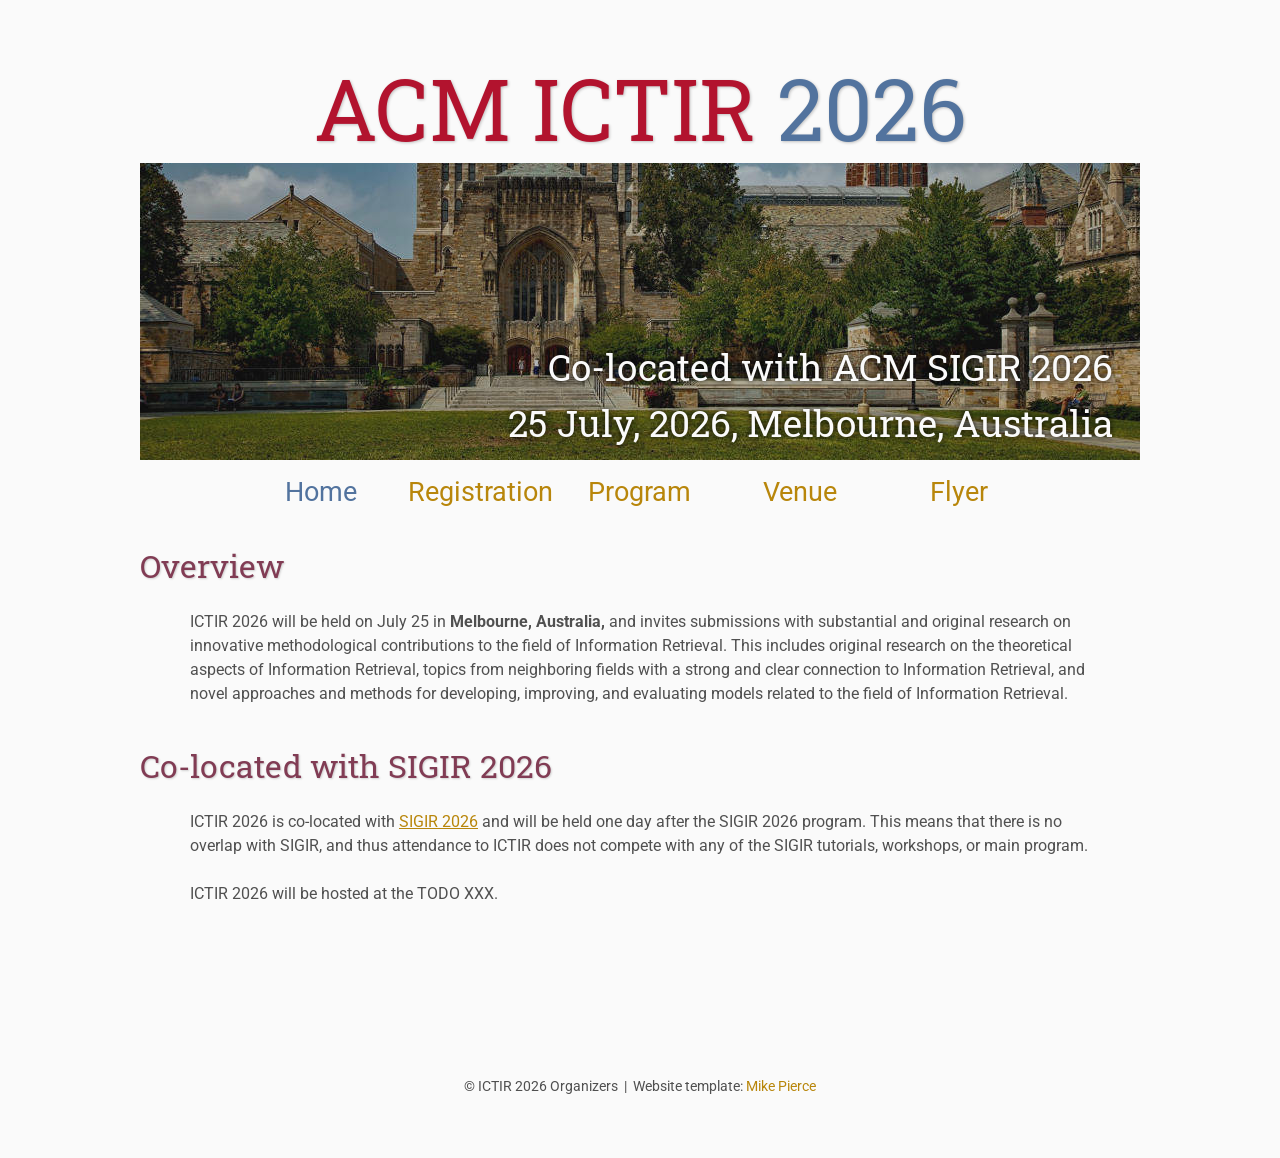
==== index.html @ ced85f72 "Some initial tweaks, set up real information" ====
<!DOCTYPE html>
<html lang='en'>

<head>
    <base href=".">
    <link rel="shortcut icon" type="image/png" href="assets/favicon.png"/>
    <link rel="stylesheet" type="text/css" media="all" href="assets/main.css"/>
    <meta name="description" content="ICTIR 2026 Website">
    <meta name="resource-type" content="document">
    <meta name="distribution" content="global">
    <meta name="KeyWords" content="ICTIR 2026">
    <title>ICTIR 2026</title>

</head>

<body>

    <div class="banner">
        <img src="assets/banner.jpg" alt="ICTIR Banner">
        <div class="top-left">
            <span class="title1">ACM ICTIR</span>
            <span class="title2">2026</span>
            <!--<span class="year">Co-located with ACM SIGIR 2026</span>-->
        </div>
        <div class="bottom-right">
            Co-located with ACM SIGIR 2026 <br> 25 July, 2026, Melbourne, Australia
        </div>
    </div>

    <table class="navigation">
        <tr>
            <td class="navigation">
                <a class="current" title="Conference Home Page" href=".">Home</a>
            </td>
            <td class="navigation">
                <a title="Register for the Conference" href="registration">Registration</a>
            </td>
            <td class="navigation">
                <a title="Conference Program" href="program">Program</a> 
            </td>
            <td class="navigation">
                <a title="Venue" href="venue">Venue</a>
            </td>
            <td class="navigation">
                <a title="Conference Flyer" href="flyer">Flyer</a>
            </td>
        </tr>
    </table>


    <h2>Overview</h2>
    <p>
    ICTIR 2026 will be held on July 25 in <strong> Melbourne, Australia, </strong>
    and invites submissions with substantial and original research on innovative methodological 
    contributions to the field of Information Retrieval. This includes original research on the
    theoretical aspects of Information Retrieval, topics from neighboring fields with a strong
    and clear connection to Information Retrieval, and novel approaches and methods for
    developing, improving, and evaluating models related to the field of Information Retrieval.
    </p>

    <h2>Co-located with SIGIR 2026</h2>
    <p>
    ICTIR 2026 is co-located with <a href="https://sigir2026.org/">SIGIR 2026</a> and will be
    held one day after the SIGIR 2026 program. This means that there is no overlap with SIGIR,
    and thus attendance to ICTIR does not compete with any of the SIGIR tutorials, workshops,
    or main program.
    </p>

    <p>
    ICTIR 2026 will be hosted at the TODO XXX.
    </p>

    <!-- JMM: Keep the table below just as an example for now.
    <table class="sponsors">
        <tr>
            <td class="sponsor">
                <a href="http://www.eyebleach.me/">
                    <img src="assets/kitten1.jpg" alt="First Sponsor Name">
                </a>
            </td>
            <td class="sponsor">
                <a href="http://www.eyebleach.me/">
                    <img src="assets/kitten2.jpg" alt="Second Sponsor Name" style="width: 80%">
                </a>
            </td>
            <td class="sponsor">
                <a href="http://www.eyebleach.me/">
                    <img src="assets/kitten3.jpg" alt="Third Sponsor Name">
                </a>
            </td>
        </tr>
    </table>
    -->

    <footer>
        &copy; ICTIR 2026 Organizers
        &nbsp;|&nbsp; Website template: <a href="https://github.com/mikepierce">Mike Pierce</a>
    </footer>

</body>
</html>
---- assets/main.css ----
/* main.css */

/* These are the colors and fonts used throughout the webpage.
 * I've listed them here so that a user may easily
 * do a search-and-replace for these to change the site theme.
 *   'Roboto',sans-serif; Font for the title text
 *   'Roboto-Slab',serif; Font for the body text 
 *   #fafafa; Background color of the site
 *   #505050; Foreground (text) color of the site
 *   #52739e; Navy, "Template" in the logo, current page in navigation, special titles in the Program
 *   #b2132e; Reddish, "Conference" in the logo, hover color for links
 *   #813c54; Heading color, titles in the Program
 *   #b8860b; Dark Goldenrod, color for links
 */

@import url('https://fonts.googleapis.com/css?family=Roboto%7CRoboto+Slab');

*{
    border:0;
    font:inherit;
    font-size:1em;
    margin:0;
    padding:0;
    vertical-align:baseline;
}

body{
    background-color: #fafafa;
    background-size: cover;
    background-attachment: fixed;
    color: #505050; 
    text-align:left;
    font-family:'Roboto',sans-serif;
    font-size:1em;
    line-height:1.5em;
    margin: 60px auto;
    width: 1000px;
}

a{color: #b8860b; text-decoration:none;}
a.current{color: #52739e;}
a.current:hover{color: #e82945;}
a:hover{color: #b2132e;}
a:active{color: #e82945;}
h1,h2,h3,h4{clear:left; color: #813c54; margin:1.5em 0em 1em 0em; font-family:'Roboto Slab',serif; text-shadow: 1px 1px 2px #d0d0d0;}
h1{font-size:2.67em;}
h2{font-size:2.00em;}
h3{font-size:1.67em;}
h4{font-size:1.33em;}
p{list-style:none; margin:24px auto 24px auto; padding:0px; width:900px; text-align:left;}
li a, p a {text-decoration:underline; text-decoration-color:#b8860b;}
ul{list-style:none; margin:24px auto 24px auto; padding:0px; width:800px; text-align:left;}
ul li{list-style:none; margin:0px auto 0px auto; padding:0px; text-align:left;}
i,em{font-style:italic;}
b,strong{font-weight:bold;}
sup{
    vertical-align: super;
    font-size: 0.8em;
    line-height: 0;
}
sub{
    vertical-align: sub;
    font-size: 0.8em;
    line-height: 0;
}
table{
    width: 1000px;
    margin: 12px auto 24px auto;
    float: center;
    /* UNCOMMENT THIS FOR DEBUGGING THE ALIGNMENT */
    /*border: 1px solid black;*/
}
th,td{
    text-align: left;
    /* UNCOMMENT THIS FOR DEBUGGING THE ALIGNMENT */
    /*border: 1px solid black;*/
}

/* Website Banner */
.banner {position: relative; font-family:'Roboto Slab',serif;}
.top-left {font-size:5.33em; color: #505050; background: #fafafa; text-align: center; width: 1000px; height: 67px; position: absolute; padding: 36px 0 0 0; top: 0px;}
.bottom-right {font-size:2.33em; color: #fafafa; line-height: 1.5em; width: auto; height: 100px; padding: 0px 27px 27px 0px; text-align: right; position: absolute; bottom: 0px; right: 0px; text-shadow: 0px 0px 6px #000000;}

/* Conference Title Logo */
.title1{color: #b2132e; text-shadow: 1px 1px 3px #c0c0c0;} 
.title2{color: #52739e; text-shadow: 1px 1px 3px #c0c0c0;}
.year{color: #505050; font-size:0.67em; font-weight: lighter;}

/* Navigation Links (Home, Registration, etc) */
table.navigation{width:800px;}
td.navigation{font-size:1.67em; white-space:nowrap; width:20%; text-align:center; vertical-align:middle; padding:0px 0px 0px 0px;}

/* Sponsor Images */
table.sponsors{width:800px;}
td.sponsor{white-space:nowrap; width:33%; text-align:center; vertical-align:middle; padding:0px 0px 0px 0px;}
td.sponsor img{width: 100%}

/* The Table on the Program Page */
td.room{padding: 4px 12px 4px 4px; width: 90%; vertical-align:bottom; font-size:1.67em; color: #52739e; height:32px;}
td.date{white-space:nowrap; width:130px; text-align:right; vertical-align:top; padding:4px 16px 0px 0px;}
td.title{padding: 4px 12px 4px 4px; width: 90%; vertical-align:top; font-size:1.5em; color: #813c54; height:32px; font-family:'Roboto Slab',serif; text-shadow: 1px 1px 2px #d0d0d0; }
td.title-special{padding: 4px 12px 4px 4px; width: 90%; vertical-align:top; font-size:1.67em; color: #52739e; height:32px; font-family:'Roboto Slab',serif; text-shadow: 1px 1px 2px #d0d0d0;}
td.speaker{padding: 4px 12px 4px 4px; font-style: italic; font-size:1em; max-height:999999px}
td.abstract{padding: 4px 12px 12px 4px; font-size:1em; max-height:999999px}
td.abstract img{display: block; margin: 4px auto 8px auto}
table.plenary{padding-top: 8px; background: #ffffff;}

/* Registration and Directions iframes and Images */
iframe.registration{display:block; margin:1em auto 2em auto; width:700px; height:1400px; border:none;}
iframe.directions{display:block; margin:1em auto 2em auto; width:800px; height:400px; border:none;}
img.center{display:block; width:67%; margin:1em auto 2em auto;}

/* Flyer Images */
table.flyers{width:800px;}
td.flyer{white-space:nowrap; width:50%; text-align:center; vertical-align:middle; padding:0px 0px 0px 0px;}
td.sponsor img{width: 100%}

footer{font-size:0.875em; margin-top:12em; text-align:center;}

/* My hacky way of making the site mobile-friendly */
@media only screen and (max-width: 1100px) {
    h2{font-size:3.00em;}
    p{font-size:1.5em; line-height:1.5em;}
    th,td,tr{font-size:1.5em; line-height:1.5em;}
    td.date{font-size:1em; padding-top:0.5em;}
    td.navigation{font-size:1.5em; padding:0px 20px 0px 20px;}
    table.footer{font-size:0.33em;}
}
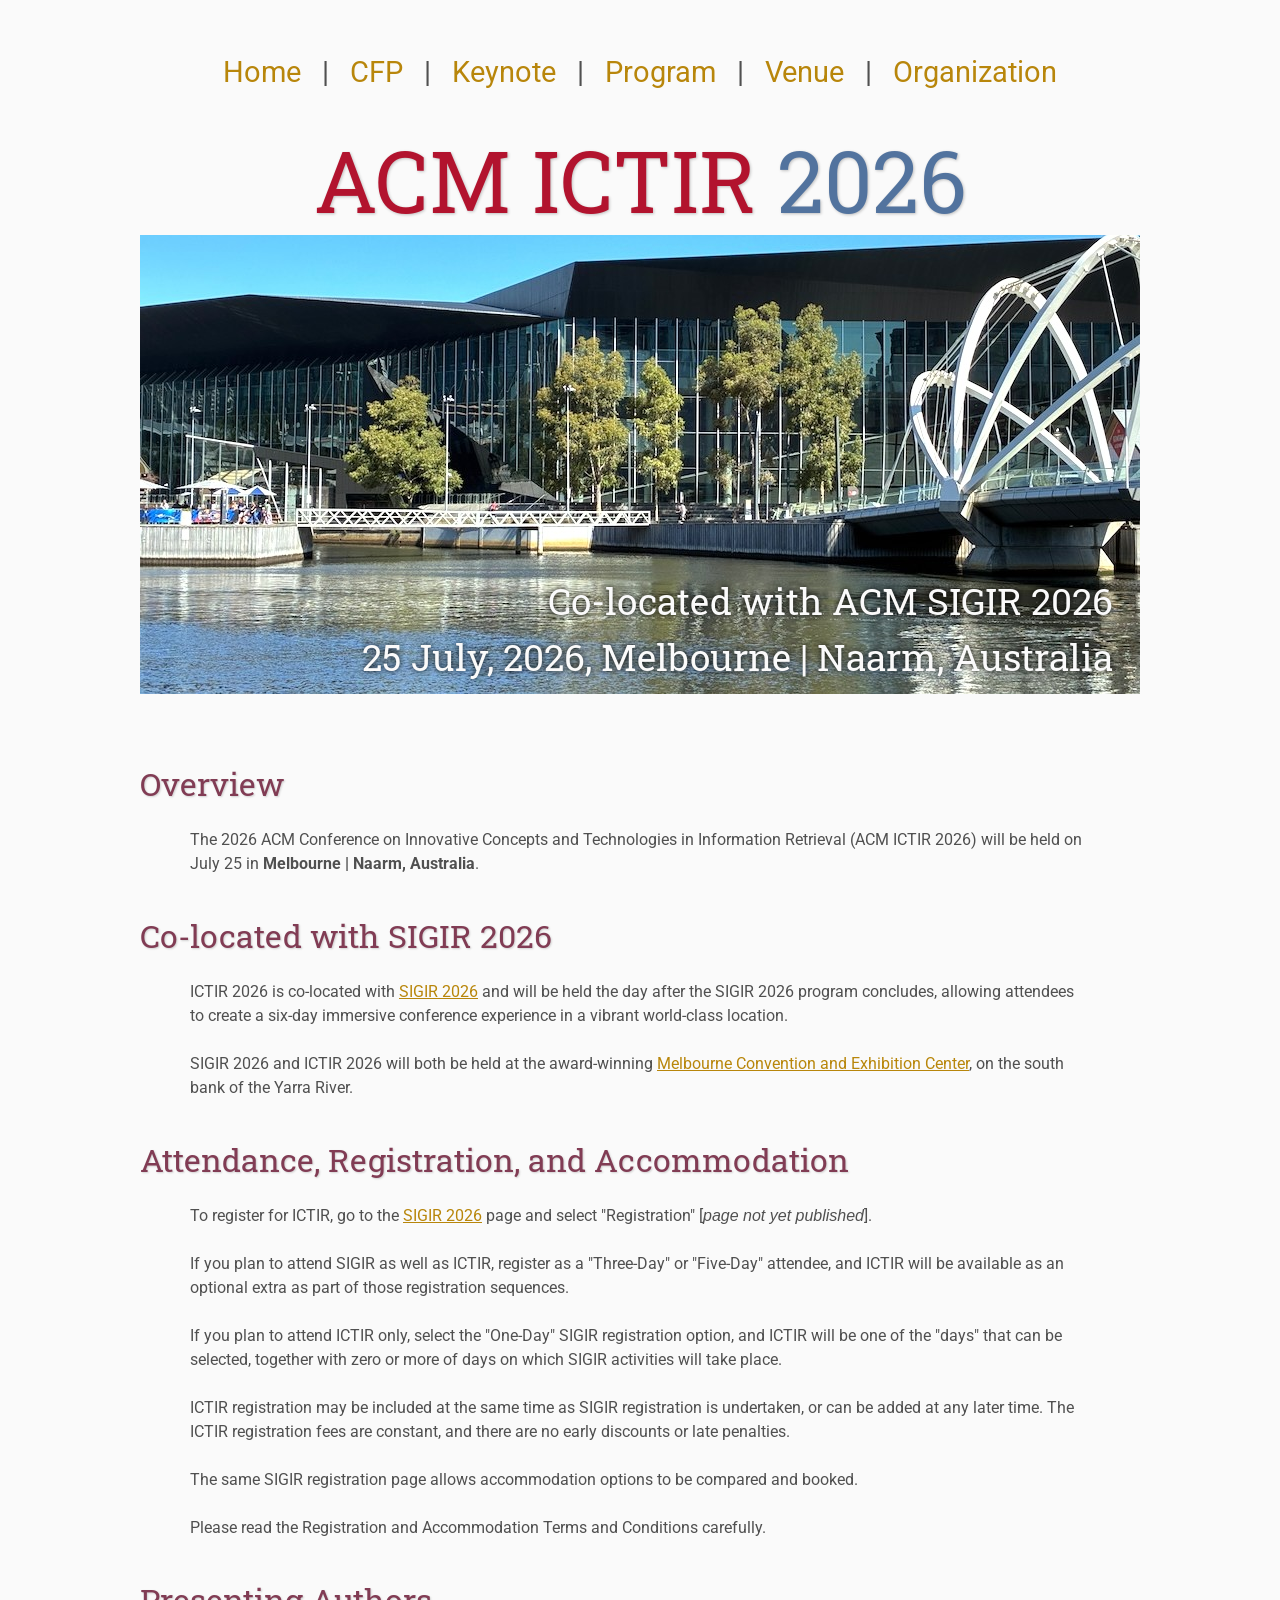
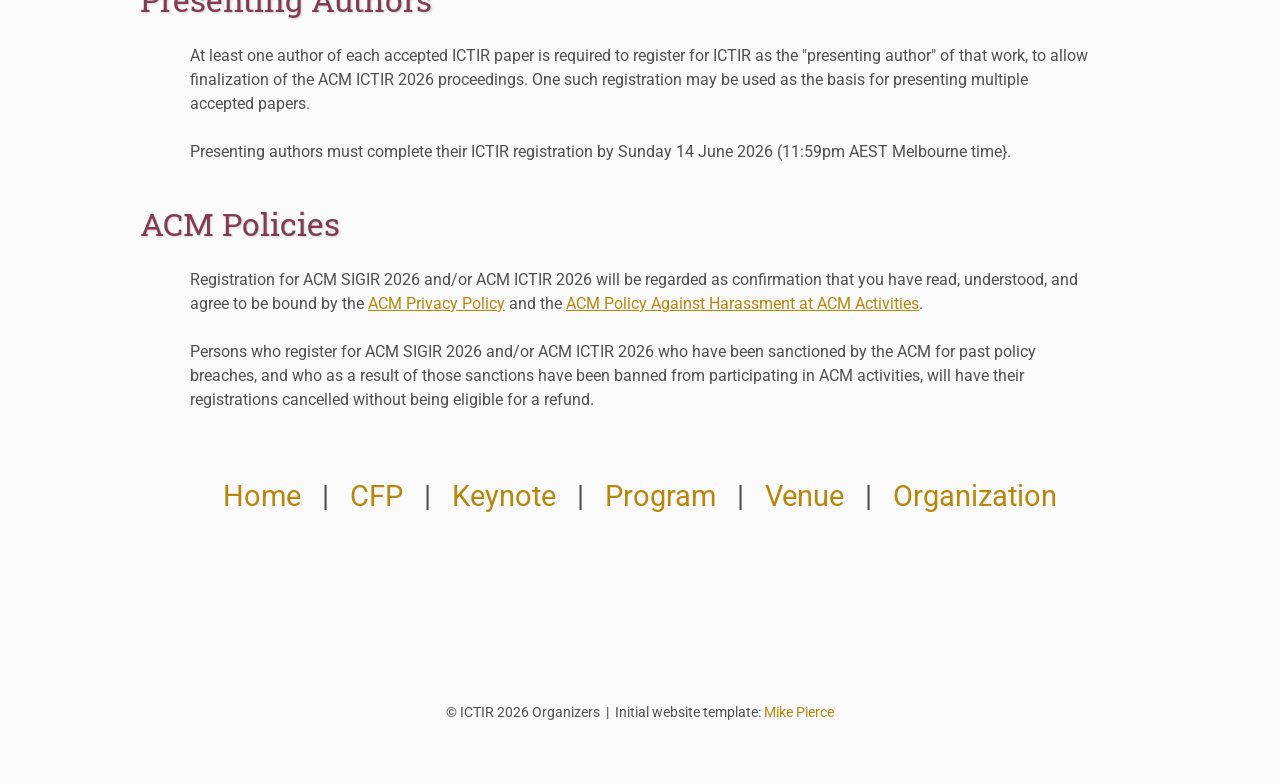
==== commit b3c2ff13: "Building the desired structure, plus home content" ====
--- a/index.html
+++ b/index.html
@@ -15,59 +15,100 @@
 
 <body>
 
+<!-- menu that gets replicated at top of each page, including br's -->
+<div style="font-size: 180%">
+<center>
+<font=+1>
+<a href=".">Home</a>
+&nbsp;&nbsp;|&nbsp;&nbsp;
+<a href="./cfp/">CFP</a>
+&nbsp;&nbsp;|&nbsp;&nbsp;
+<a href="./keynote/">Keynote</a>
+&nbsp;&nbsp;|&nbsp;&nbsp;
+<a href="./program/">Program</a>
+&nbsp;&nbsp;|&nbsp;&nbsp;
+<a href="./venue/">Venue</a>
+&nbsp;&nbsp;|&nbsp;&nbsp;
+<a href="./organization">Organization</a>
+</center>
+<br>
+<br>
+</div>
+
+
+    <!--
+    <table class="navigation">
+        <tr>
+            <td class="navigation">
+                <a class="current" title="Conference Home Page"
+		href=".">Home</a>
+            </td>
+            <td class="navigation">
+                <a title="Call for papers"
+		href="cfp">Call for papers</a>
+            </td>
+            <td class="navigation">
+                <a title="Conference keynote"
+		href="keynote">Keynote</a> 
+            </td>
+            <td class="navigation">
+                <a title="Conference Program"
+		href="program">Program</a> 
+            </td>
+            <td class="navigation">
+                <a title="Register for the Conference"
+		href="registration">Registration</a>
+            </td>
+            <td class="navigation">
+                <a title="Venue" href="venue">Venue</a>
+            </td>
+            <td class="navigation">
+                <a title="Conference organization"
+		href="organization">Organization</a> 
+            </td>
+	    <td class="navigation">
+                <a title="Conference Flyer" href="flyer">Flyer</a>
+            </td>
+        </tr>
+    </table>
+    -->
+
     <div class="banner">
-        <img src="assets/banner.jpg" alt="ICTIR Banner">
+        <img src="assets/banner0.jpg" alt="ICTIR Banner">
         <div class="top-left">
             <span class="title1">ACM ICTIR</span>
             <span class="title2">2026</span>
             <!--<span class="year">Co-located with ACM SIGIR 2026</span>-->
         </div>
         <div class="bottom-right">
-            Co-located with ACM SIGIR 2026 <br> 25 July, 2026, Melbourne, Australia
+            Co-located with ACM SIGIR 2026 <br>
+	    25 July, 2026, Melbourne | Naarm, Australia
         </div>
     </div>
 
-    <table class="navigation">
-        <tr>
-            <td class="navigation">
-                <a class="current" title="Conference Home Page" href=".">Home</a>
-            </td>
-            <td class="navigation">
-                <a title="Register for the Conference" href="registration">Registration</a>
-            </td>
-            <td class="navigation">
-                <a title="Conference Program" href="program">Program</a> 
-            </td>
-            <td class="navigation">
-                <a title="Venue" href="venue">Venue</a>
-            </td>
-            <td class="navigation">
-                <a title="Conference Flyer" href="flyer">Flyer</a>
-            </td>
-        </tr>
-    </table>
-
+<br>
 
     <h2>Overview</h2>
+
     <p>
-    ICTIR 2026 will be held on July 25 in <strong> Melbourne, Australia, </strong>
-    and invites submissions with substantial and original research on innovative methodological 
-    contributions to the field of Information Retrieval. This includes original research on the
-    theoretical aspects of Information Retrieval, topics from neighboring fields with a strong
-    and clear connection to Information Retrieval, and novel approaches and methods for
-    developing, improving, and evaluating models related to the field of Information Retrieval.
+    The 2026 ACM Conference on Innovative Concepts and Technologies
+    in Information Retrieval (ACM ICTIR 2026) will be held on July 25
+    in <strong>Melbourne | Naarm, Australia</strong>.
     </p>
 
     <h2>Co-located with SIGIR 2026</h2>
     <p>
-    ICTIR 2026 is co-located with <a href="https://sigir2026.org/">SIGIR 2026</a> and will be
-    held one day after the SIGIR 2026 program. This means that there is no overlap with SIGIR,
-    and thus attendance to ICTIR does not compete with any of the SIGIR tutorials, workshops,
-    or main program.
+    ICTIR 2026 is co-located with <a
+    href="https://sigir2026.org/">SIGIR 2026</a> and will be held the
+    day after the SIGIR 2026 program concludes, allowing attendees to
+    create a six-day immersive conference experience in a vibrant
+    world-class location.
     </p>
 
     <p>
-    ICTIR 2026 will be hosted at the TODO XXX.
+    SIGIR 2026 and ICTIR 2026 will both be held at the award-winning
+    <a href="https://www.mcec.com.au">Melbourne Convention and Exhibition
+    Center</a>, on the south bank of the Yarra River.
     </p>
 
     <!-- JMM: Keep the table below just as an example for now.
@@ -92,11 +133,91 @@
     </table>
     -->
 
-    <footer>
+<h2>Attendance, Registration, and Accommodation</h2>
+
+<p>To register for ICTIR, go to the <a
+href="https://sigir2026.org/">SIGIR 2026</a> page and select
+"Registration" [<i>page not yet published</i>].
+</p>
+
+<p>If you plan to attend SIGIR as well as ICTIR, register as a
+"Three-Day" or "Five-Day" attendee, and ICTIR will be available as an
+optional extra as part of those registration sequences.
+
+<p>If you plan to attend ICTIR only, select the "One-Day" SIGIR
+registration option, and ICTIR will be one of the "days" that can be
+selected, together with zero or more of days on which SIGIR
+activities will take place.
+</p>
+
+<p>ICTIR registration may be included at the same time as SIGIR
+registration is undertaken, or can be added at any later time.
+The ICTIR registration fees are constant, and there are no early
+discounts or late penalties.
+</p>
+
+<p>The same SIGIR registration page allows accommodation options to
+be compared and booked.
+</p>
+
+<p>Please read the Registration and Accommodation Terms and Conditions carefully.
+</p>
+
+<h2>Presenting Authors</h2>
+
+<p>At least one author of each accepted ICTIR paper is required to
+register for ICTIR as the "presenting author" of that work, to
+allow finalization of the ACM ICTIR 2026 proceedings.
+One such registration may be used as the basis for presenting
+multiple accepted papers.</p> 
+
+<p>Presenting authors must complete their ICTIR registration by 
+Sunday 14 June 2026 (11:59pm AEST Melbourne time}.
+</p>
+
+<h2>ACM Policies</h2>
+
+<p>Registration for ACM SIGIR 2026 and/or ACM ICTIR 2026 will be
+regarded as confirmation that you have read, understood, and agree to
+be bound by the <a
+href="https://www.acm.org/about-acm/privacy-policy">ACM Privacy
+Policy</a> and the <a
+href="https://www.acm.org/special-interest-groups/volunteer-resources/officers-manual/policy-against-discrimination-and-harassment">ACM
+Policy Against Harassment at ACM Activities</a>.
+</p>
+
+<p>Persons who register for ACM SIGIR 2026 and/or ACM ICTIR 2026 who
+have been sanctioned by the ACM for past policy breaches, and who as
+a result of those sanctions have been banned from participating in
+ACM activities, will have their registrations cancelled without being
+eligible for a refund.
+</p>
+
+<!-- menu that gets replicated at bottom of each page, including br's -->
+<br>
+<br>
+<div style="font-size: 180%">
+<center>
+<font=+1>
+<a href=".">Home</a>
+&nbsp;&nbsp;|&nbsp;&nbsp;
+<a href="./cfp/">CFP</a>
+&nbsp;&nbsp;|&nbsp;&nbsp;
+<a href="./keynote/">Keynote</a>
+&nbsp;&nbsp;|&nbsp;&nbsp;
+<a href="./program/">Program</a>
+&nbsp;&nbsp;|&nbsp;&nbsp;
+<a href="./venue/">Venue</a>
+&nbsp;&nbsp;|&nbsp;&nbsp;
+<a href="./organization">Organization</a>
+</center>
+<br>
+</div>
+
+<footer>
         &copy; ICTIR 2026 Organizers
-        &nbsp;|&nbsp; Website template: <a href="https://github.com/mikepierce">Mike Pierce</a>
+        &nbsp;|&nbsp; Initial website template: <a href="https://github.com/mikepierce">Mike Pierce</a>
     </footer>
-
 </body>
 </html>
 
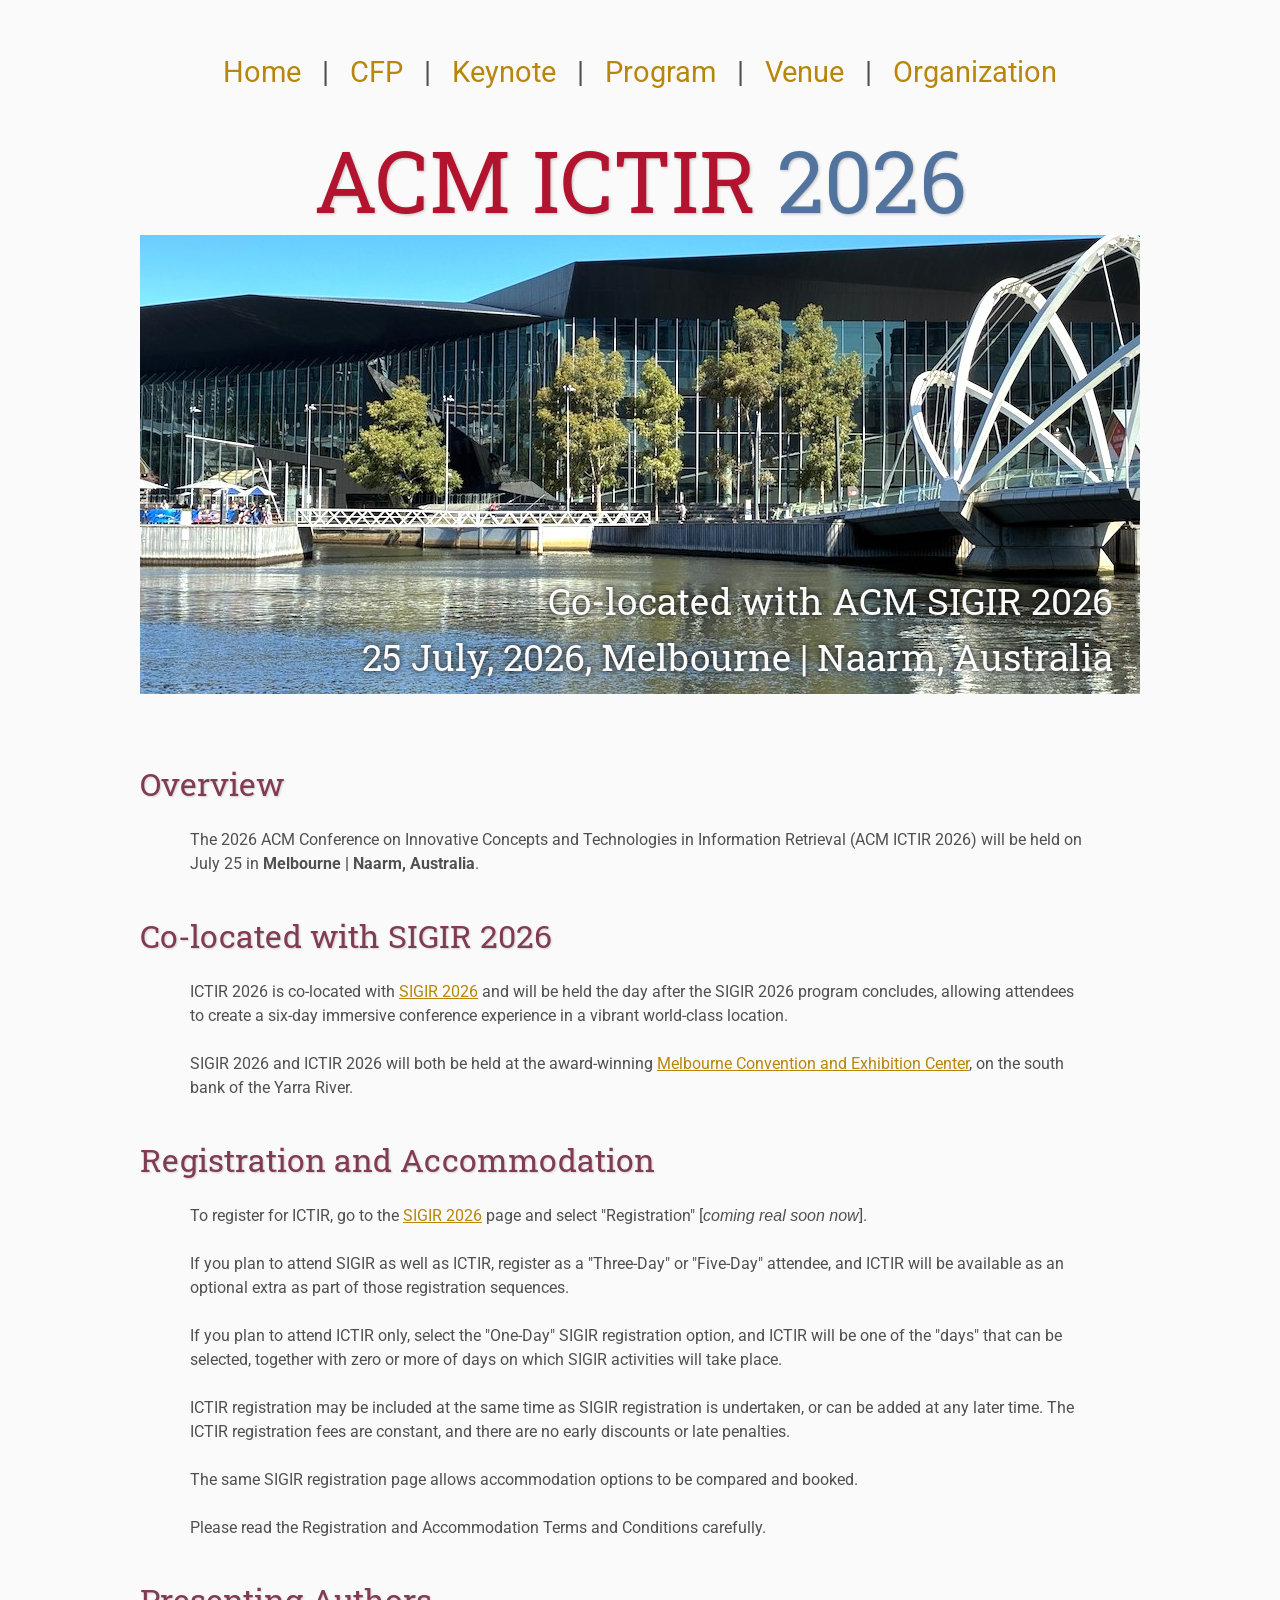
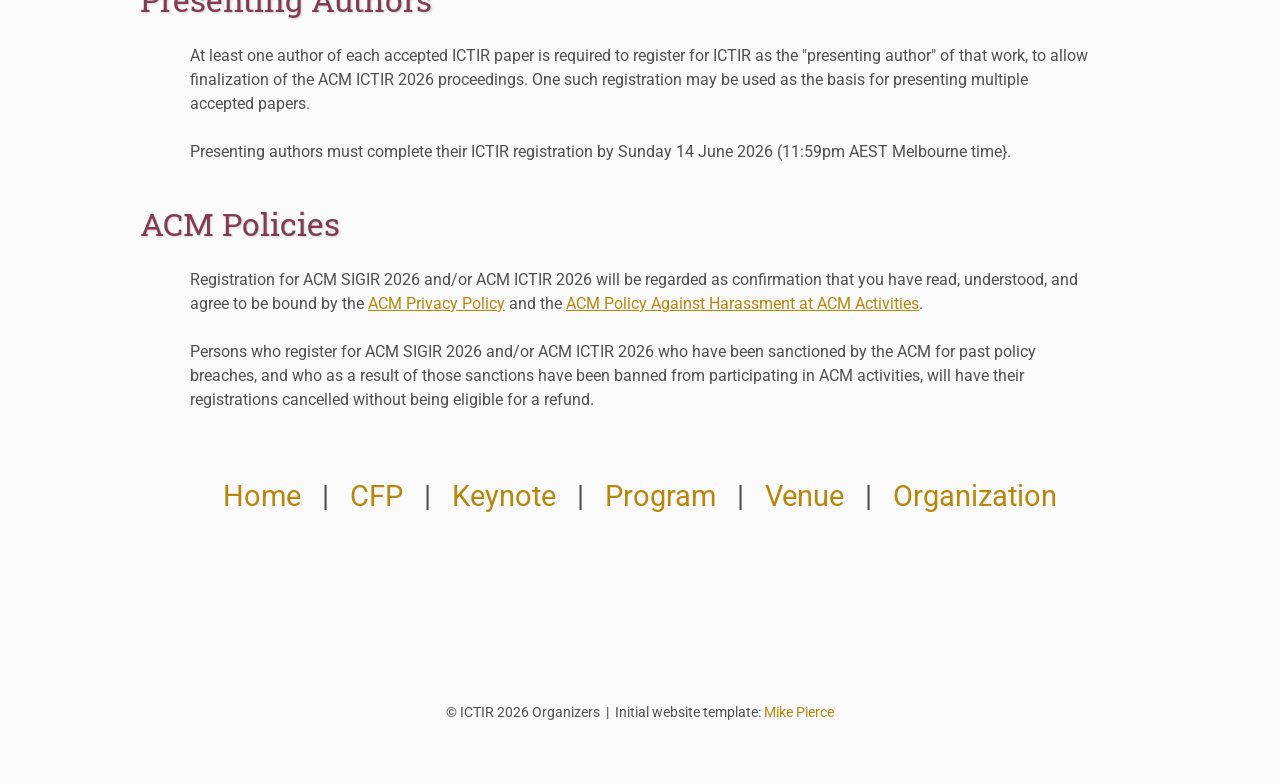
==== commit d77988db: "Full complement of intended pages" ====
--- a/index.html
+++ b/index.html
@@ -133,11 +133,11 @@
     </table>
     -->
 
-<h2>Attendance, Registration, and Accommodation</h2>
+<h2>Registration and Accommodation</h2>
 
 <p>To register for ICTIR, go to the <a
 href="https://sigir2026.org/">SIGIR 2026</a> page and select
-"Registration" [<i>page not yet published</i>].
+"Registration" [<i>coming real soon now</i>].
 </p>
 
 <p>If you plan to attend SIGIR as well as ICTIR, register as a
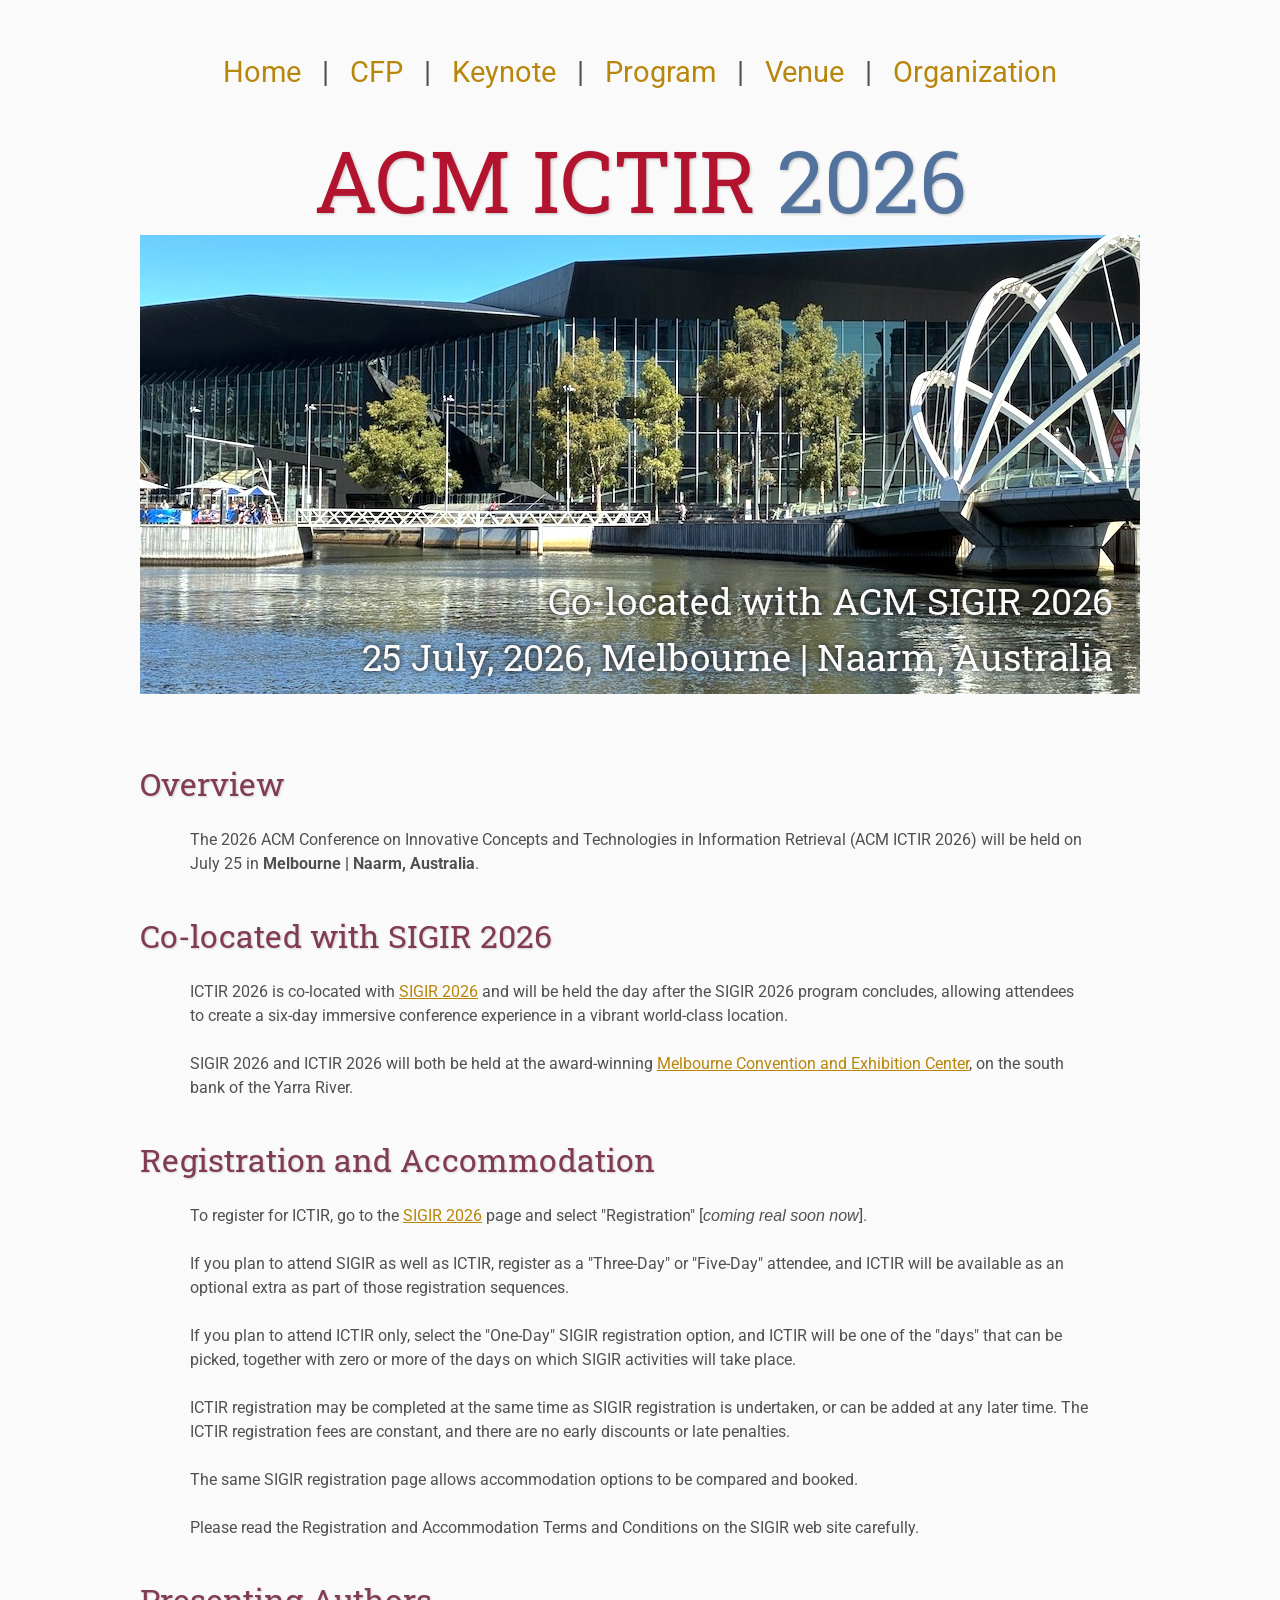
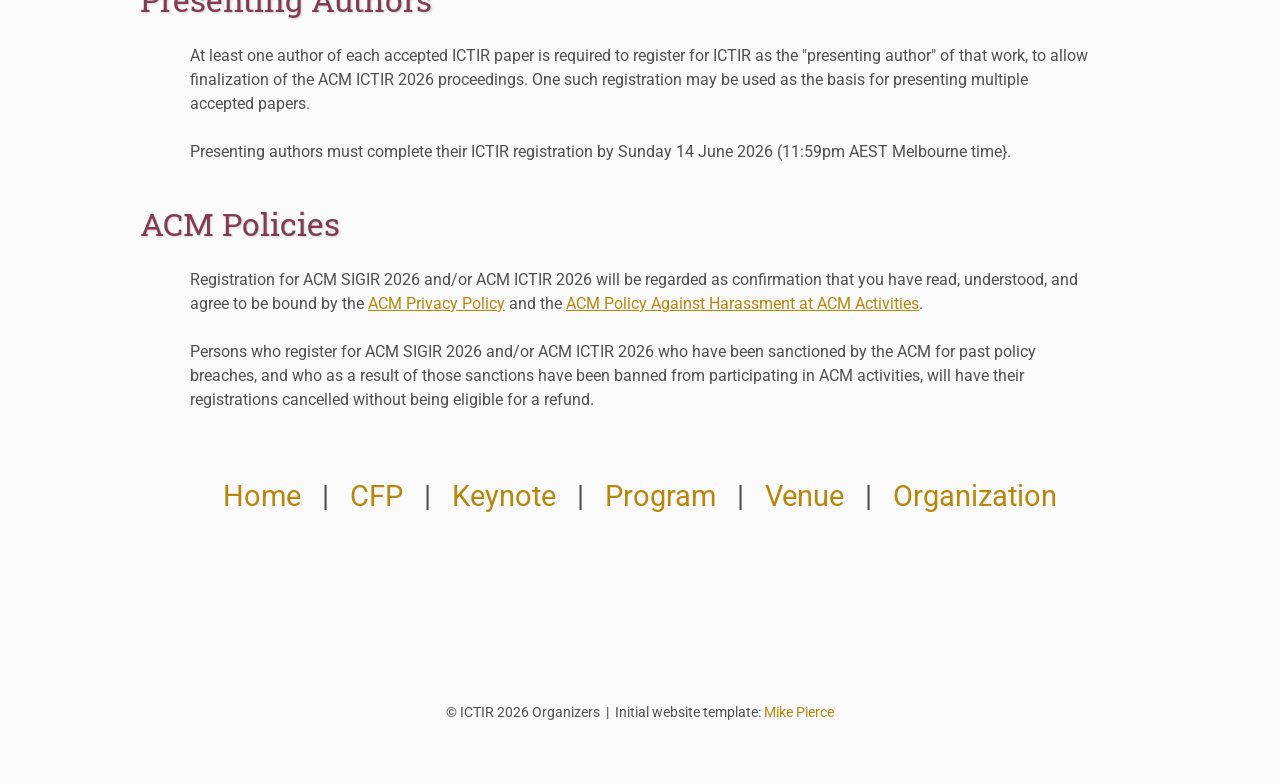
==== commit 2f2b4a70: "Missing bracket in venue page (maybe)" ====
--- a/index.html
+++ b/index.html
@@ -146,11 +146,11 @@
 
 <p>If you plan to attend ICTIR only, select the "One-Day" SIGIR
 registration option, and ICTIR will be one of the "days" that can be
-selected, together with zero or more of days on which SIGIR
+picked, together with zero or more of the days on which SIGIR
 activities will take place.
 </p>
 
-<p>ICTIR registration may be included at the same time as SIGIR
+<p>ICTIR registration may be completed at the same time as SIGIR
 registration is undertaken, or can be added at any later time.
 The ICTIR registration fees are constant, and there are no early
 discounts or late penalties.
@@ -160,7 +160,8 @@
 be compared and booked.
 </p>
 
-<p>Please read the Registration and Accommodation Terms and Conditions carefully.
+<p>Please read the Registration and Accommodation Terms and
+Conditions  on the SIGIR web site carefully.
 </p>
 
 <h2>Presenting Authors</h2>
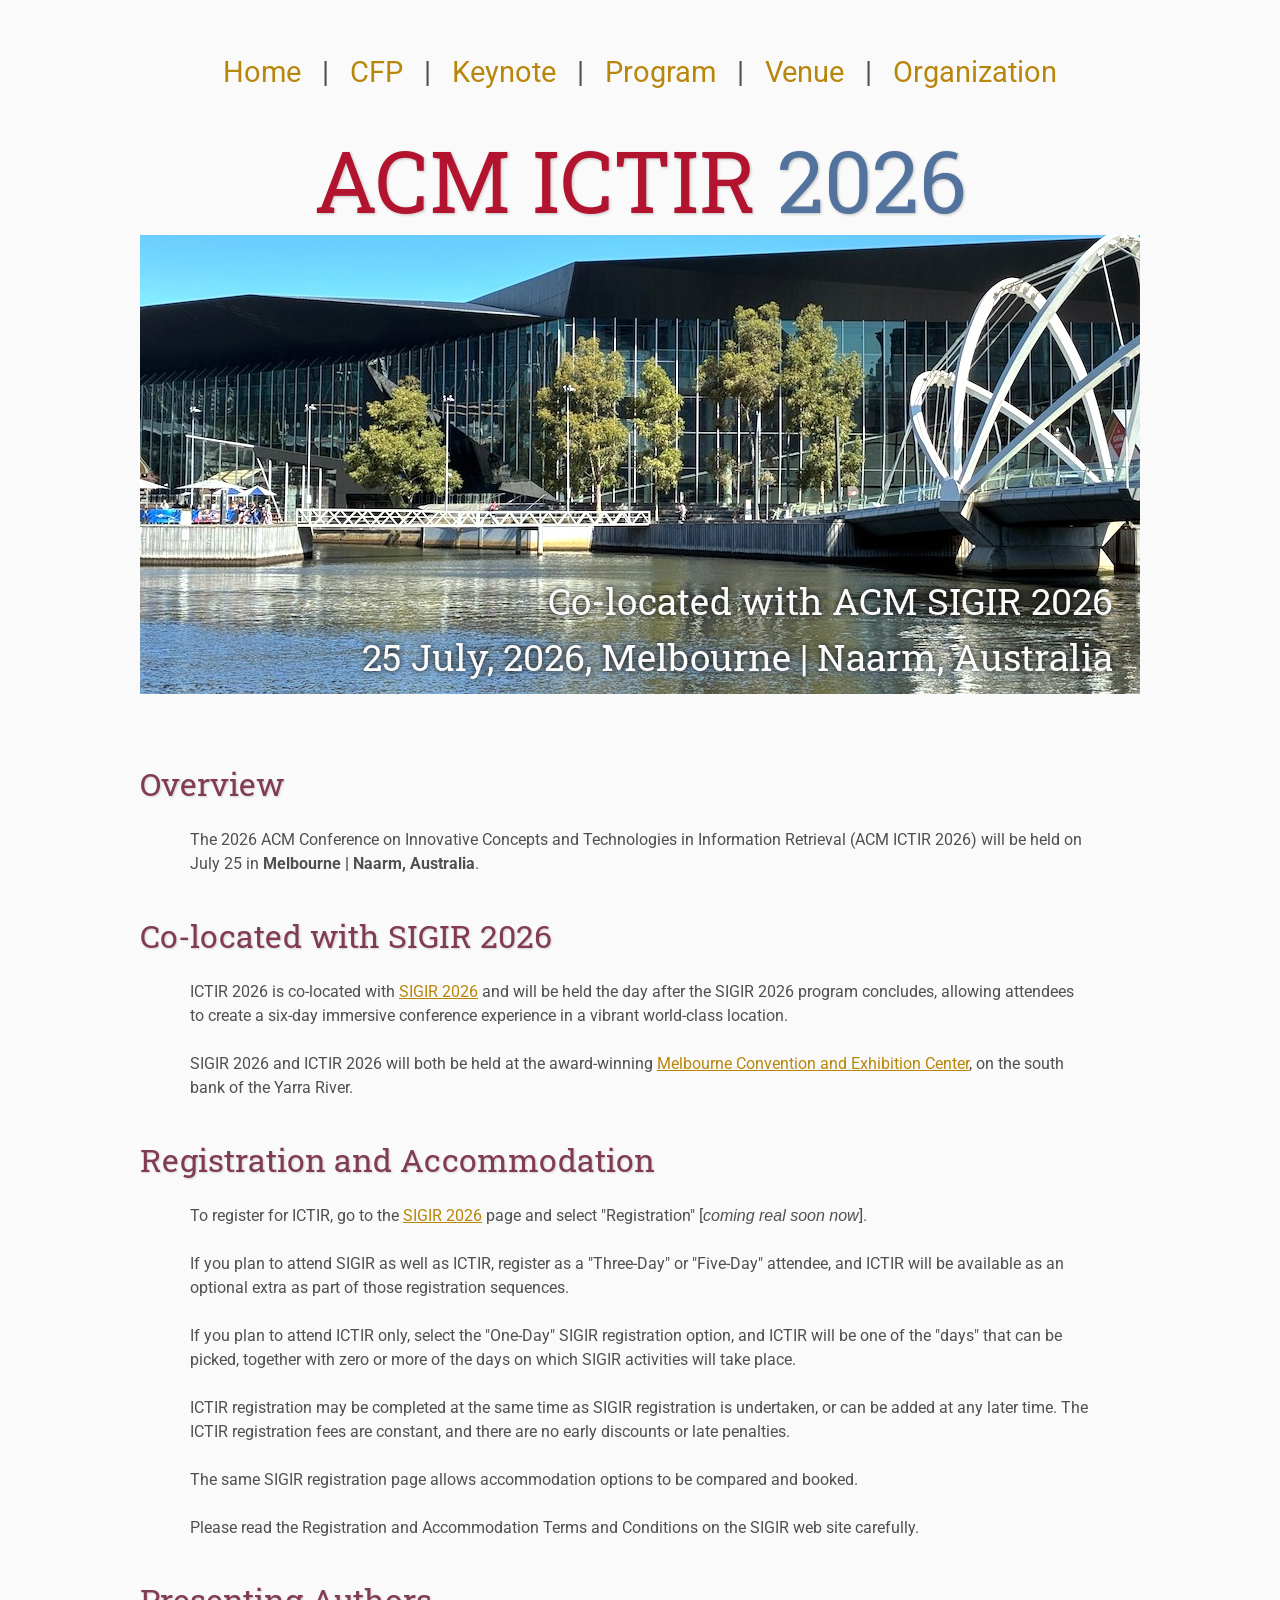
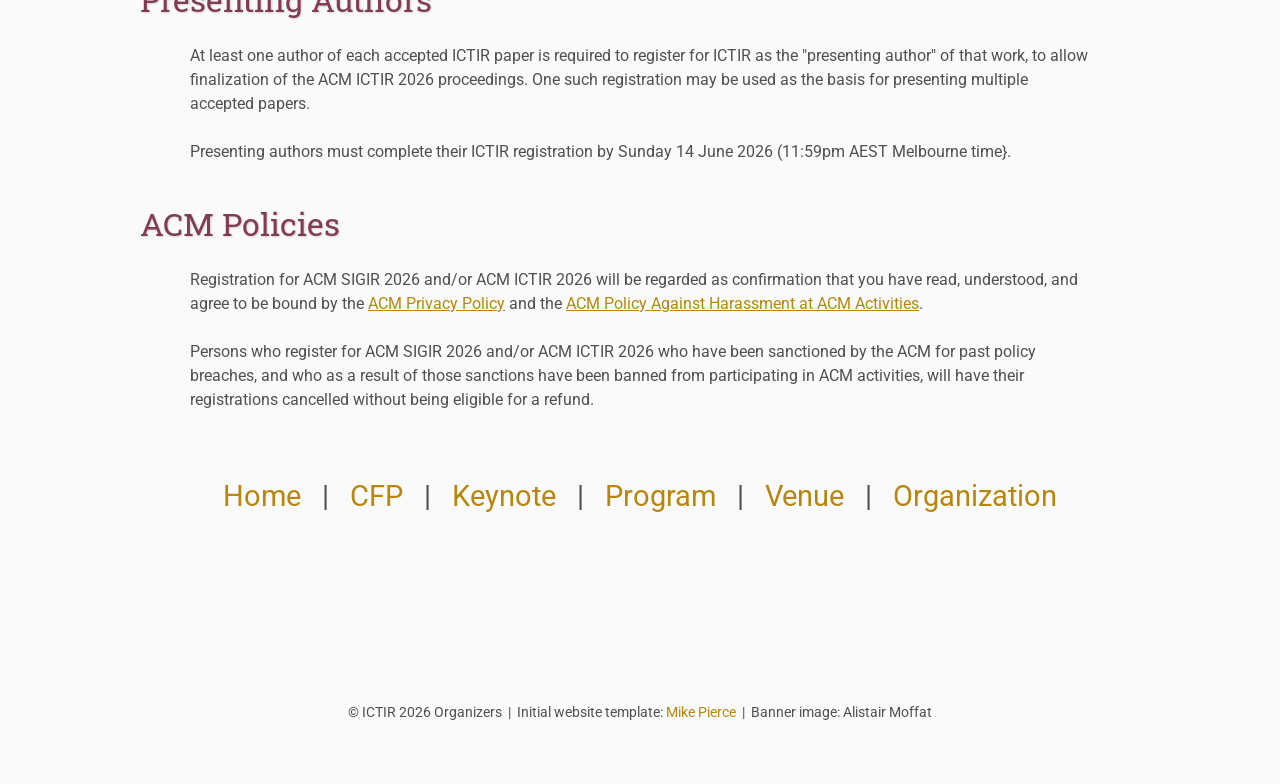
==== commit b8a058f0: "Contact email addresses" ====
--- a/index.html
+++ b/index.html
@@ -218,6 +218,7 @@
 <footer>
         &copy; ICTIR 2026 Organizers
         &nbsp;|&nbsp; Initial website template: <a href="https://github.com/mikepierce">Mike Pierce</a>
+        &nbsp;|&nbsp; Banner image: Alistair Moffat
     </footer>
 </body>
 </html>
--- a/assets/main.css
+++ b/assets/main.css
@@ -68,12 +68,13 @@
     margin: 12px auto 24px auto;
     float: center;
     /* UNCOMMENT THIS FOR DEBUGGING THE ALIGNMENT */
-    /*border: 1px solid black;*/
+    /* border: 1px solid black; */
 }
 th,td{
     text-align: left;
+    vertical-align: middle;
     /* UNCOMMENT THIS FOR DEBUGGING THE ALIGNMENT */
-    /*border: 1px solid black;*/
+    /* border: 1px solid black; */
 }
 
 /* Website Banner */
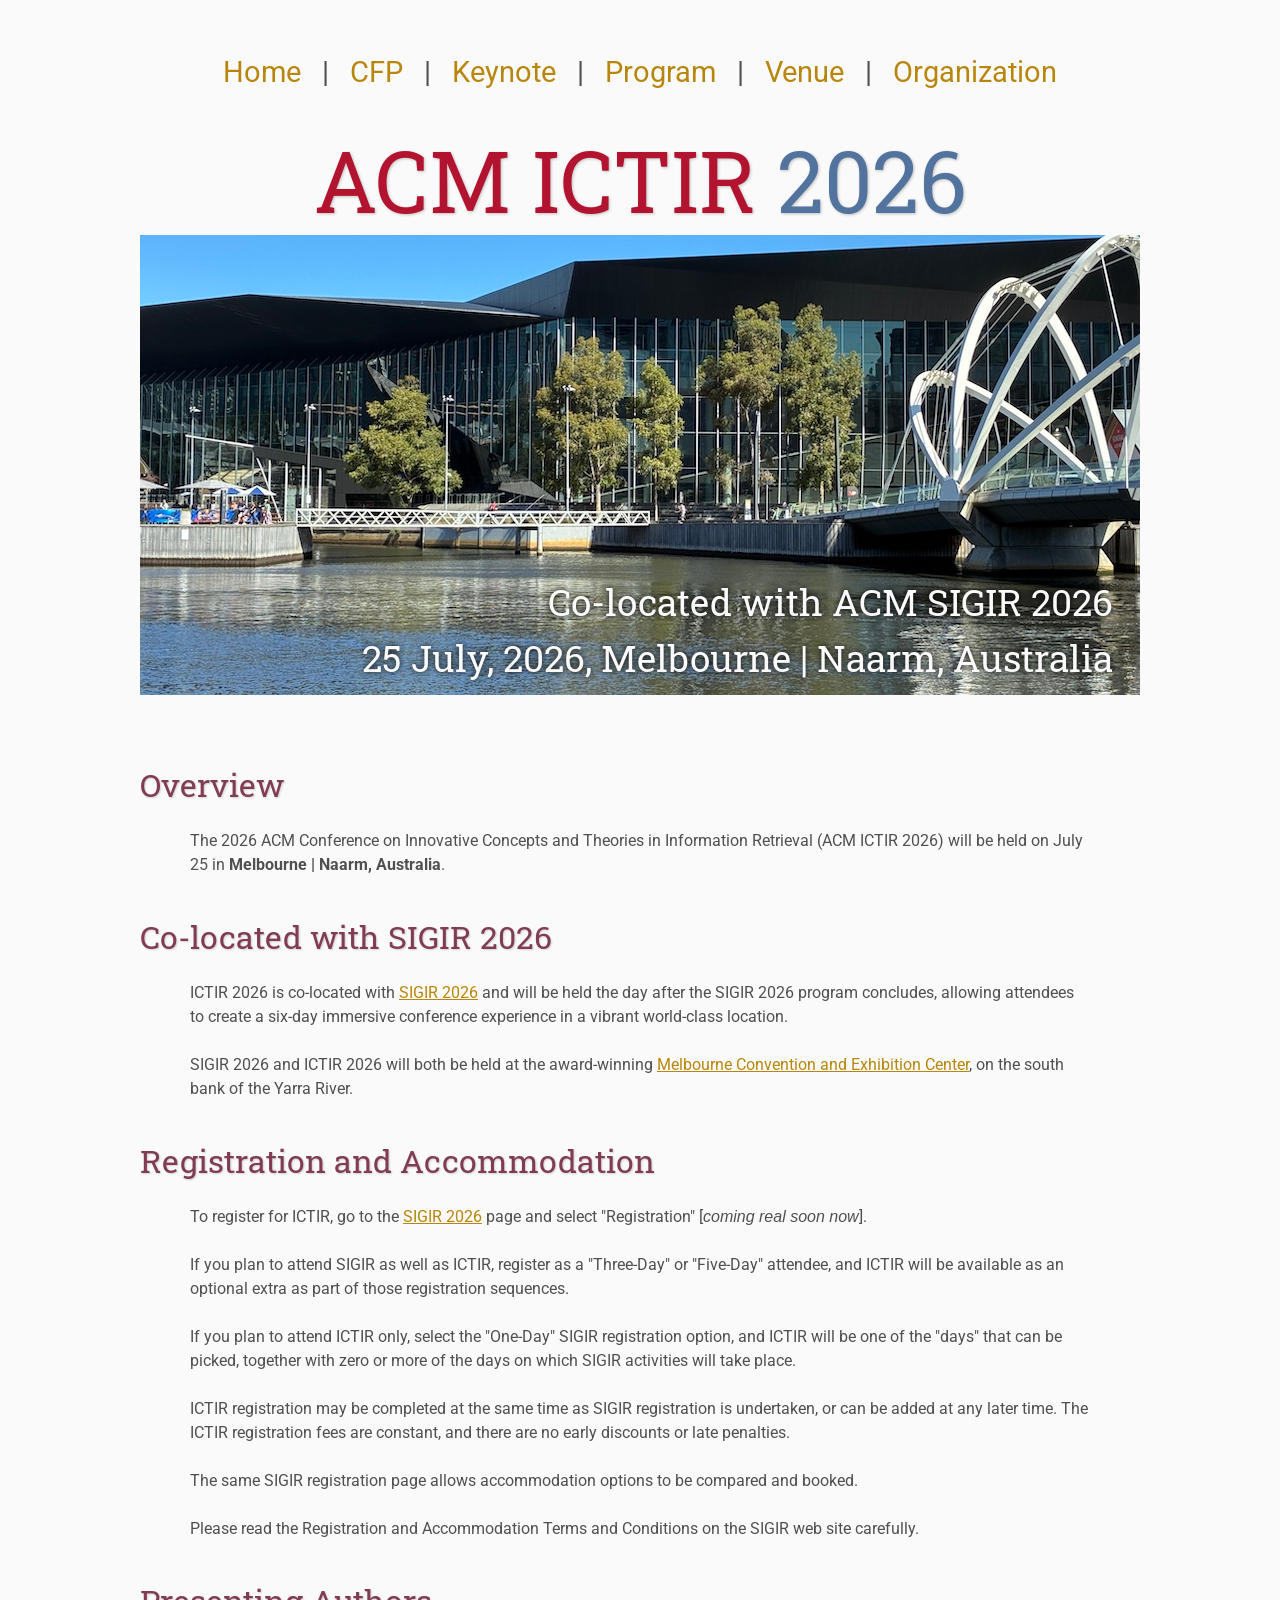
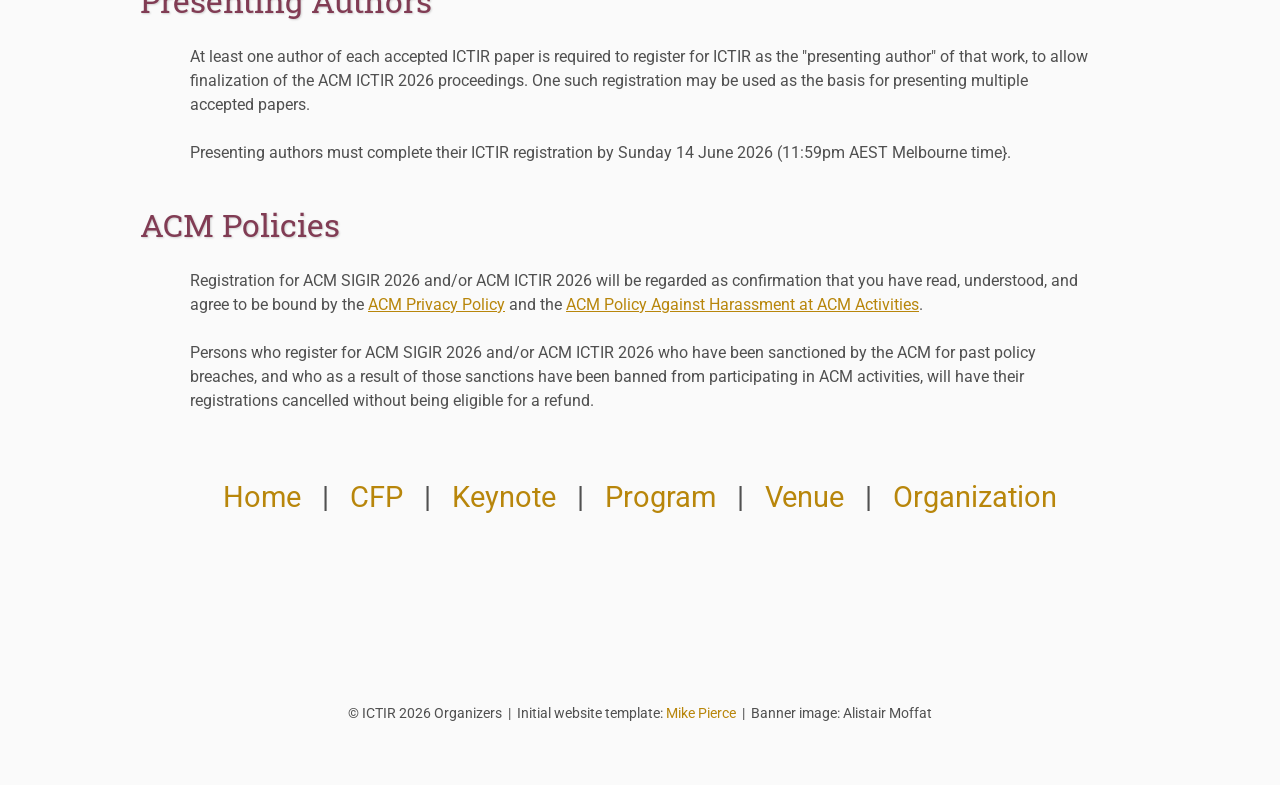
==== commit 6ccc3bd7: "Small wording change" ====
--- a/index.html
+++ b/index.html
@@ -91,7 +91,7 @@
     <h2>Overview</h2>
 
     <p>
-    The 2026 ACM Conference on Innovative Concepts and Technologies
+    The 2026 ACM Conference on Innovative Concepts and Theories
     in Information Retrieval (ACM ICTIR 2026) will be held on July 25
     in <strong>Melbourne | Naarm, Australia</strong>.
     </p>
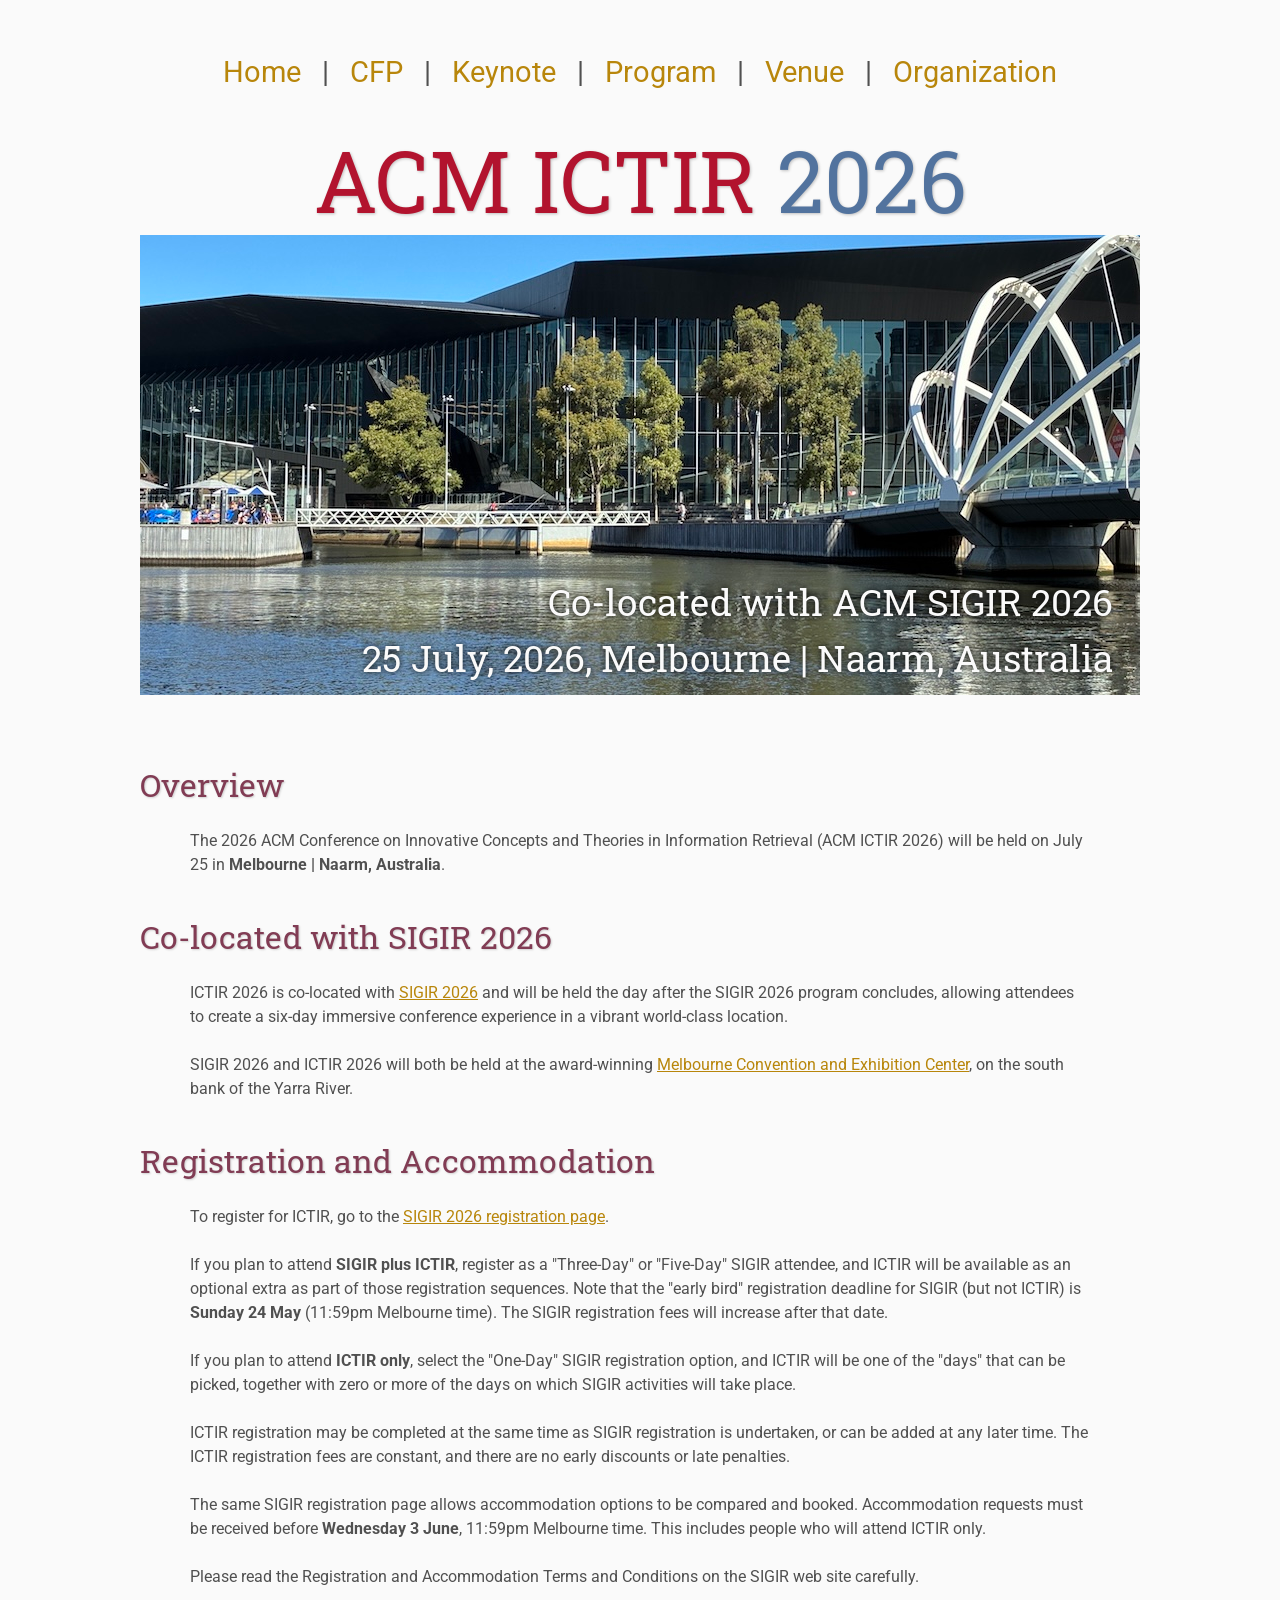
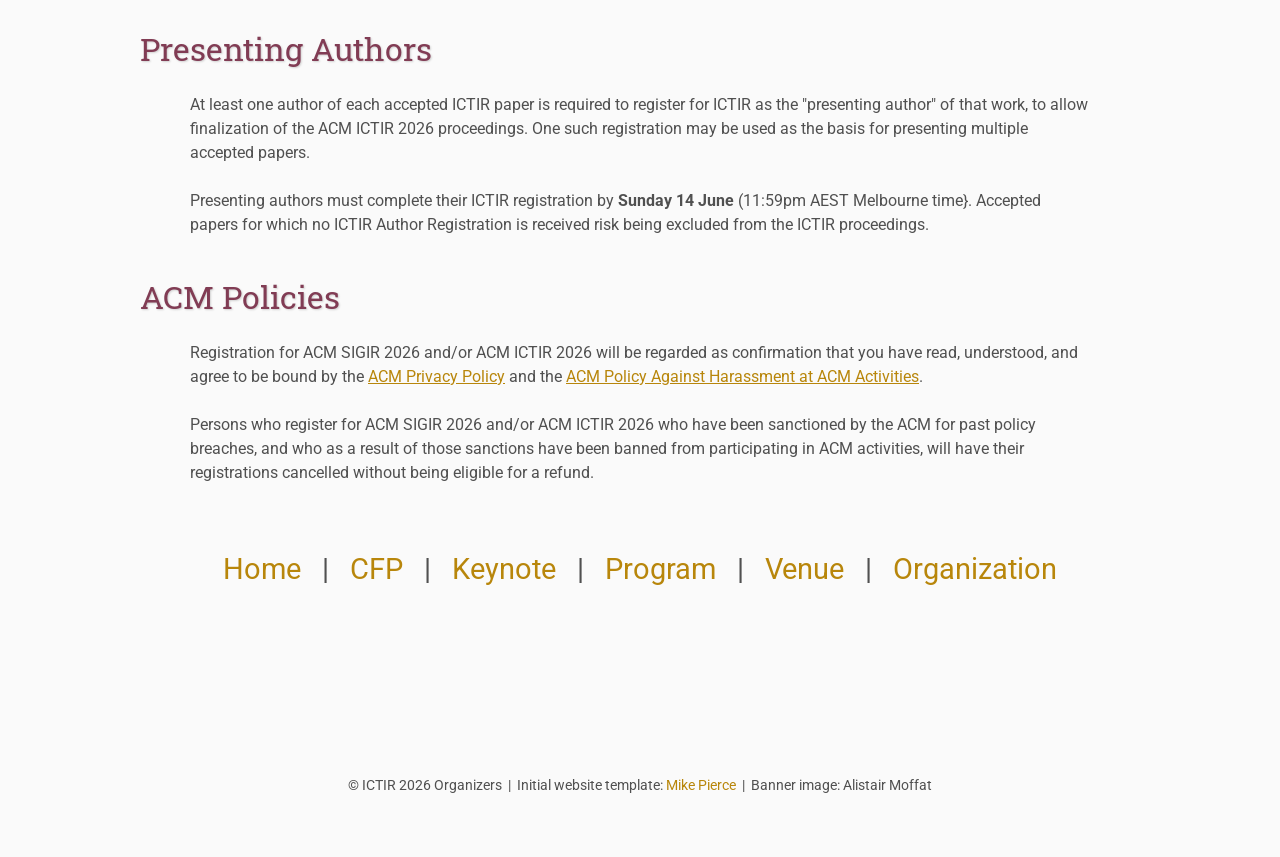
==== commit 8501e577: "Update regstration links" ====
--- a/index.html
+++ b/index.html
@@ -136,15 +136,18 @@
 <h2>Registration and Accommodation</h2>
 
 <p>To register for ICTIR, go to the <a
-href="https://sigir2026.org/">SIGIR 2026</a> page and select
-"Registration" [<i>coming real soon now</i>].
-</p>
-
-<p>If you plan to attend SIGIR as well as ICTIR, register as a
-"Three-Day" or "Five-Day" attendee, and ICTIR will be available as an
-optional extra as part of those registration sequences.
-
-<p>If you plan to attend ICTIR only, select the "One-Day" SIGIR
+href="https://sigir2026.org/en-AU/pages/attending/registration/">SIGIR 2026
+registration page</a>.
+
+<p>If you plan to attend <b>SIGIR plus ICTIR</b>, register as a
+"Three-Day" or "Five-Day" SIGIR attendee, and ICTIR will be available
+as an optional extra as part of those registration sequences.
+Note that the "early bird" registration deadline for SIGIR (but not
+ICTIR) is <b>Sunday 24 May</b> (11:59pm Melbourne time).
+The SIGIR registration fees will increase after that date.
+</p>
+
+<p>If you plan to attend <b>ICTIR only</b>, select the "One-Day" SIGIR
 registration option, and ICTIR will be one of the "days" that can be
 picked, together with zero or more of the days on which SIGIR
 activities will take place.
@@ -158,6 +161,9 @@
 
 <p>The same SIGIR registration page allows accommodation options to
 be compared and booked.
+Accommodation requests must be received before <b>Wednesday 3
+June</b>, 11:59pm Melbourne time.
+This includes people who will attend ICTIR only.
 </p>
 
 <p>Please read the Registration and Accommodation Terms and
@@ -173,7 +179,9 @@
 multiple accepted papers.</p> 
 
 <p>Presenting authors must complete their ICTIR registration by 
-Sunday 14 June 2026 (11:59pm AEST Melbourne time}.
+<b>Sunday 14 June</b> (11:59pm AEST Melbourne time}.
+Accepted papers for which no ICTIR Author Registration is received
+risk being excluded from the ICTIR proceedings.
 </p>
 
 <h2>ACM Policies</h2>
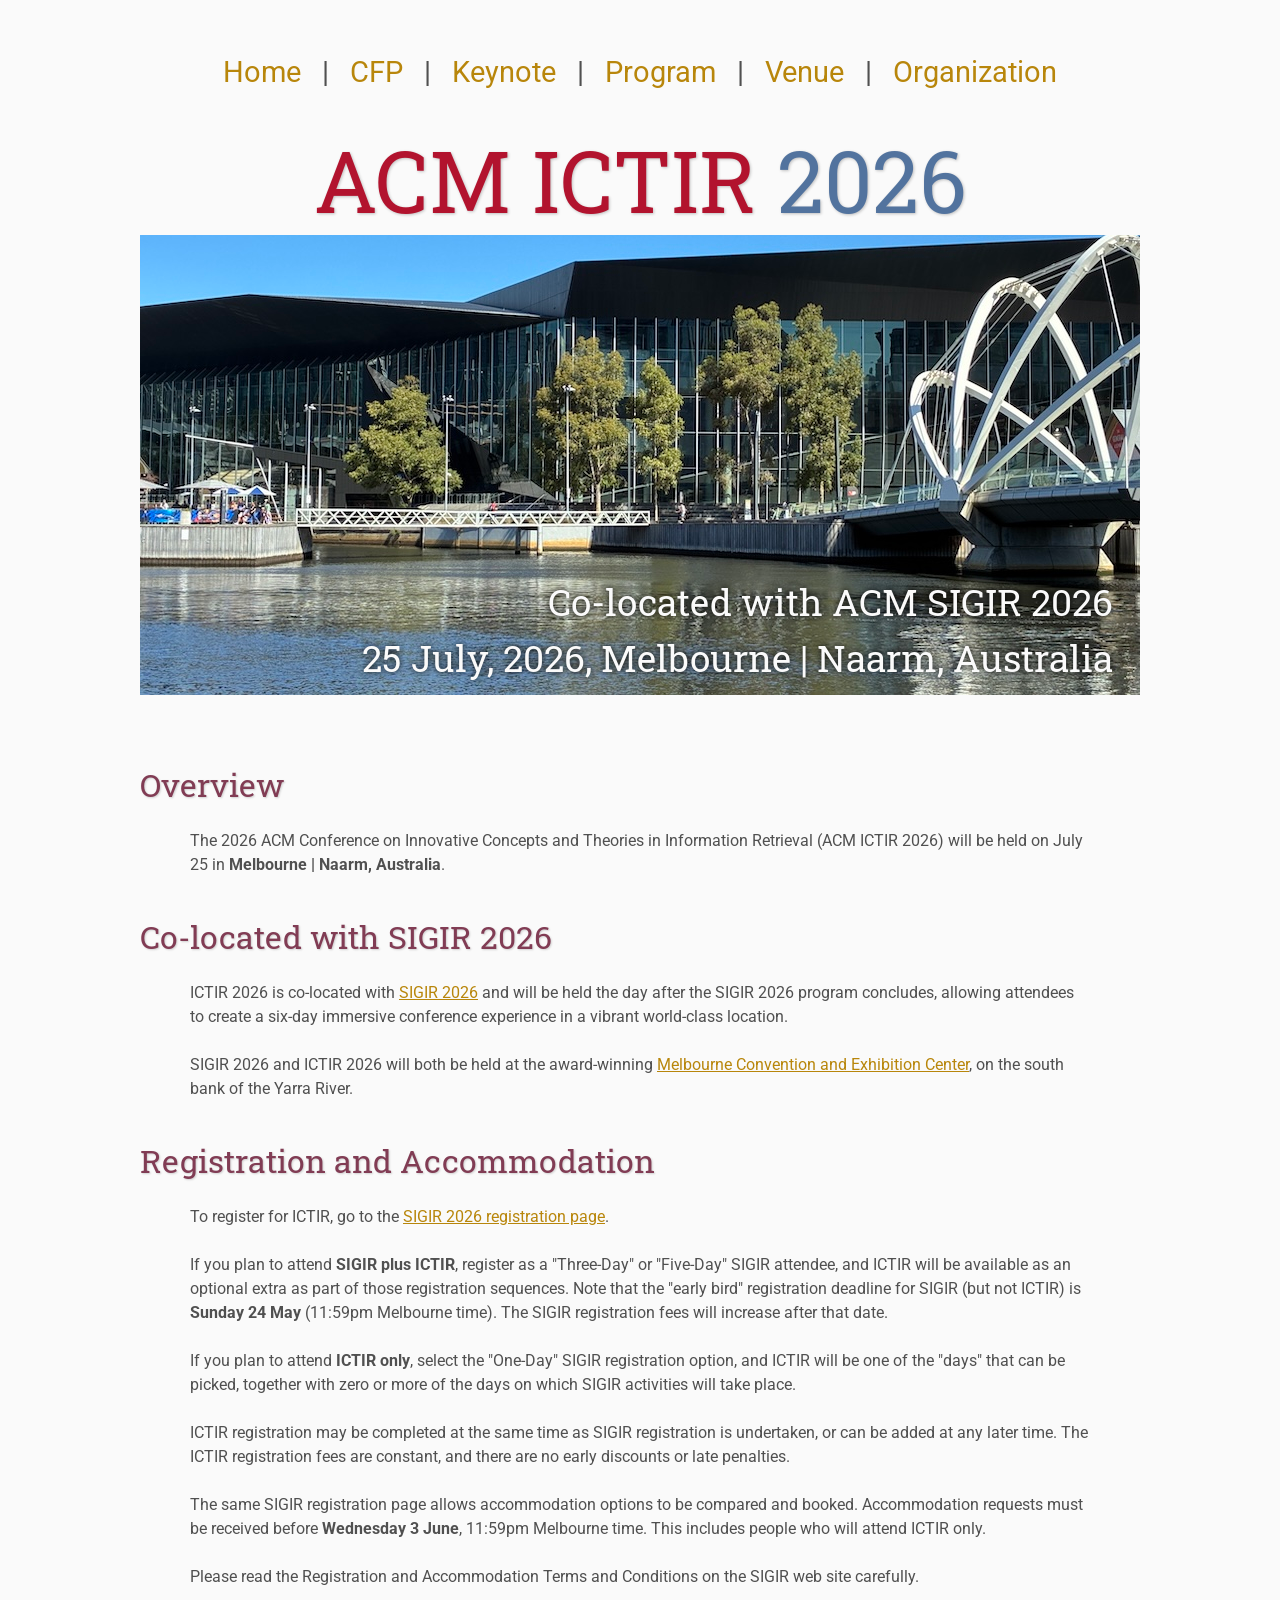
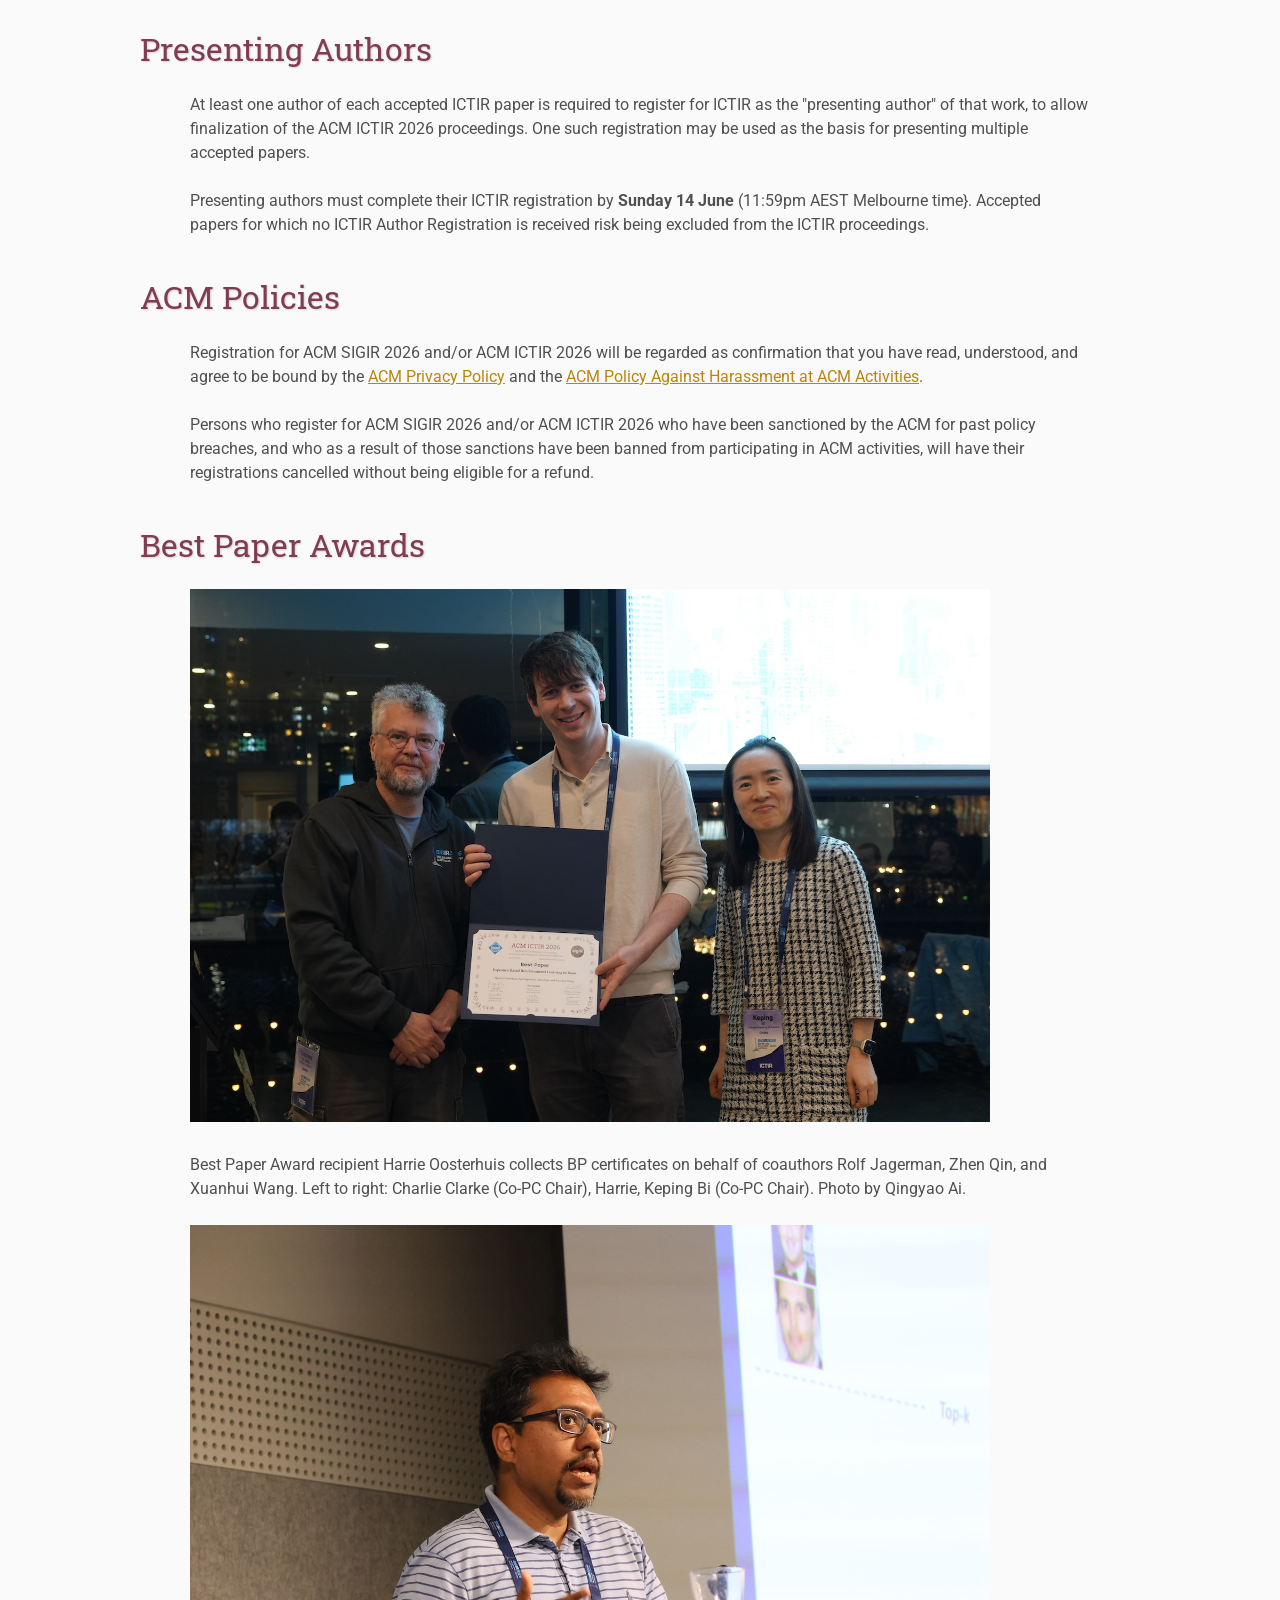
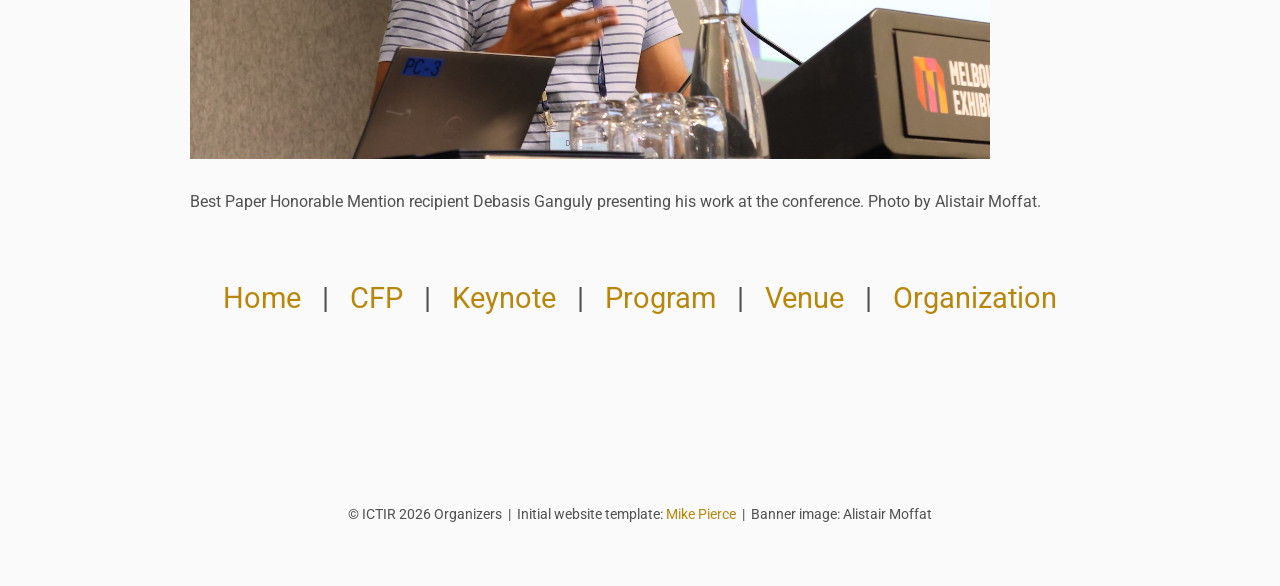
==== commit 3fdca660: "BP photos" ====
--- a/index.html
+++ b/index.html
@@ -202,6 +202,29 @@
 eligible for a refund.
 </p>
 
+<h2>Best Paper Awards</h3>
+
+<p>
+<img src="assets/harrie-by-qingyao.jpg" width=800  alt="Harrie and Certificate">
+<br>
+<p>Best Paper Award recipient Harrie Oosterhuis collects BP
+certificates on behalf of coauthors Rolf Jagerman, Zhen Qin, and
+Xuanhui Wang.
+Left to right: Charlie Clarke (Co-PC Chair), Harrie, Keping Bi (Co-PC
+Chair).
+Photo by Qingyao Ai.
+</p>
+
+<p>
+<img src="assets/debasis-by-alistair.jpg" width=800  alt="Debasis Ganguly">
+<br>
+<p>Best Paper Honorable Mention recipient Debasis Ganguly presenting
+his work at the conference.
+Photo by Alistair Moffat.
+</p>
+
+
+
 <!-- menu that gets replicated at bottom of each page, including br's -->
 <br>
 <br>
